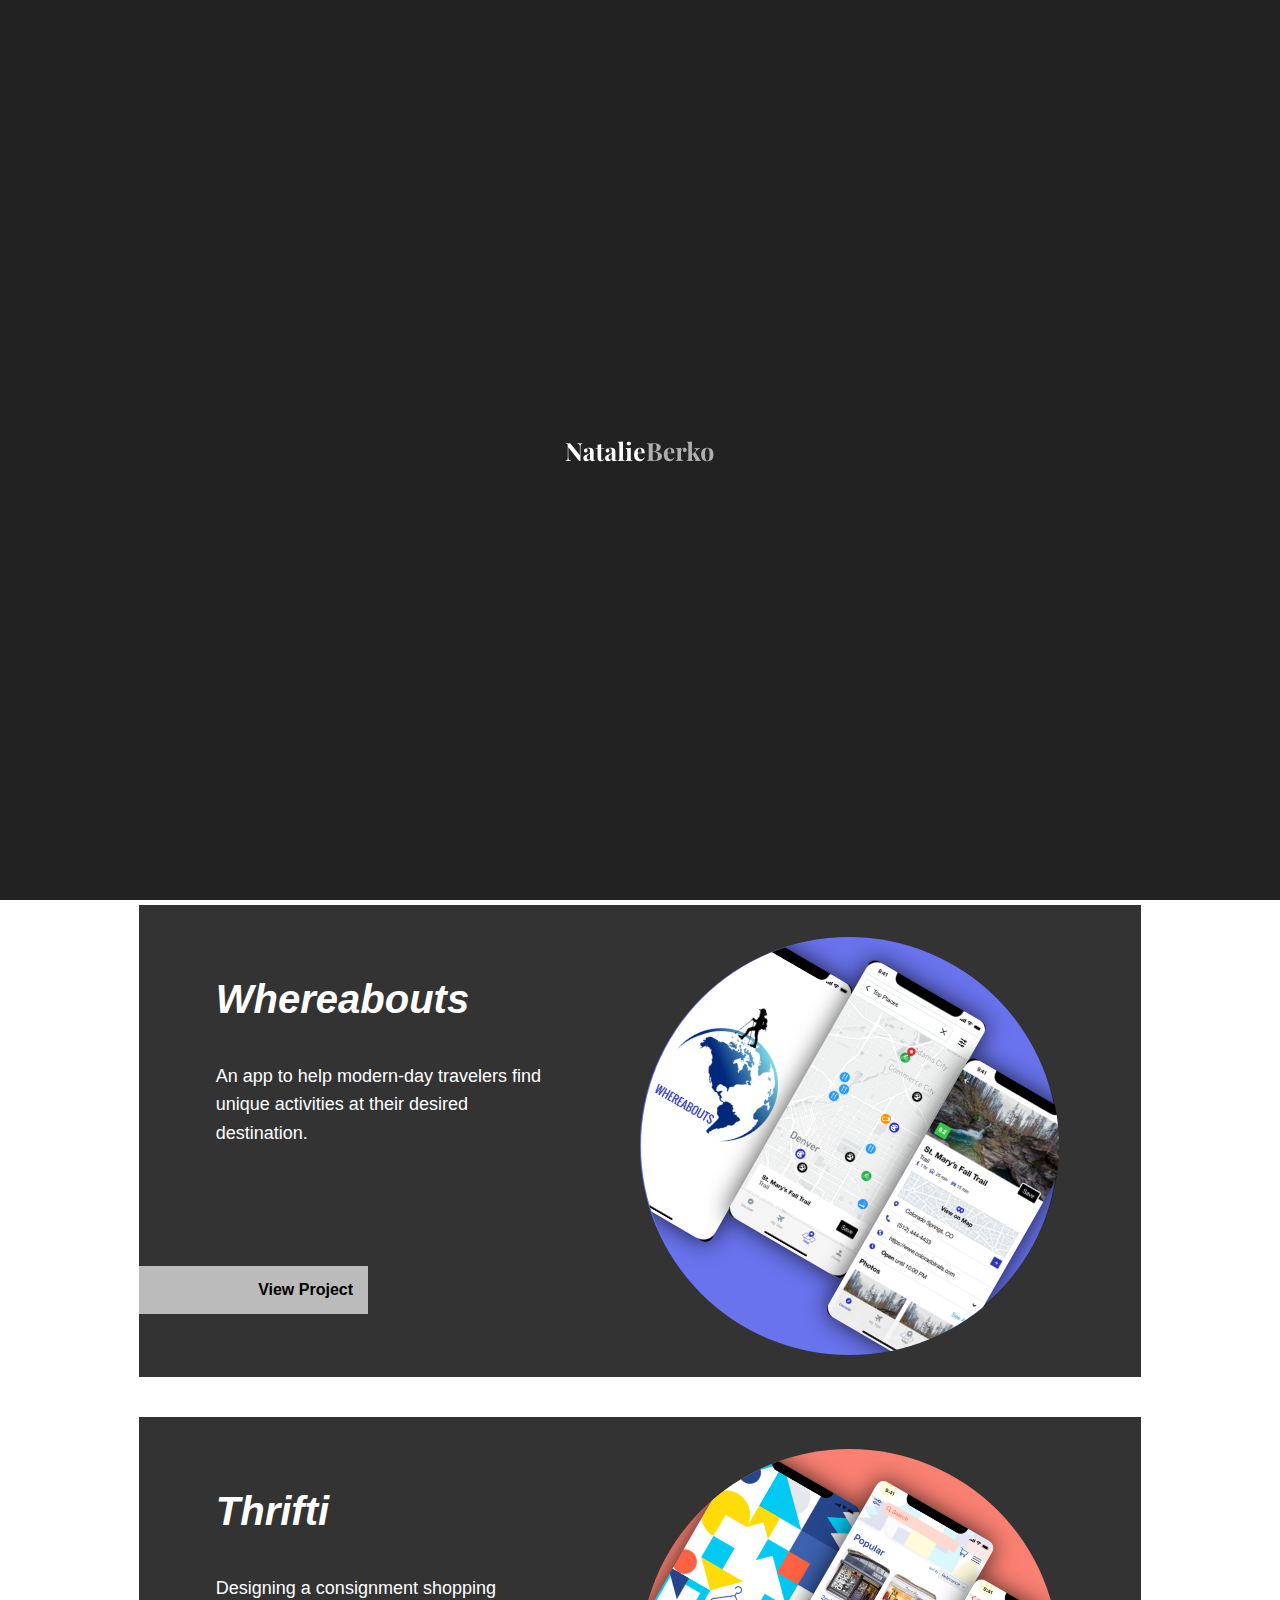
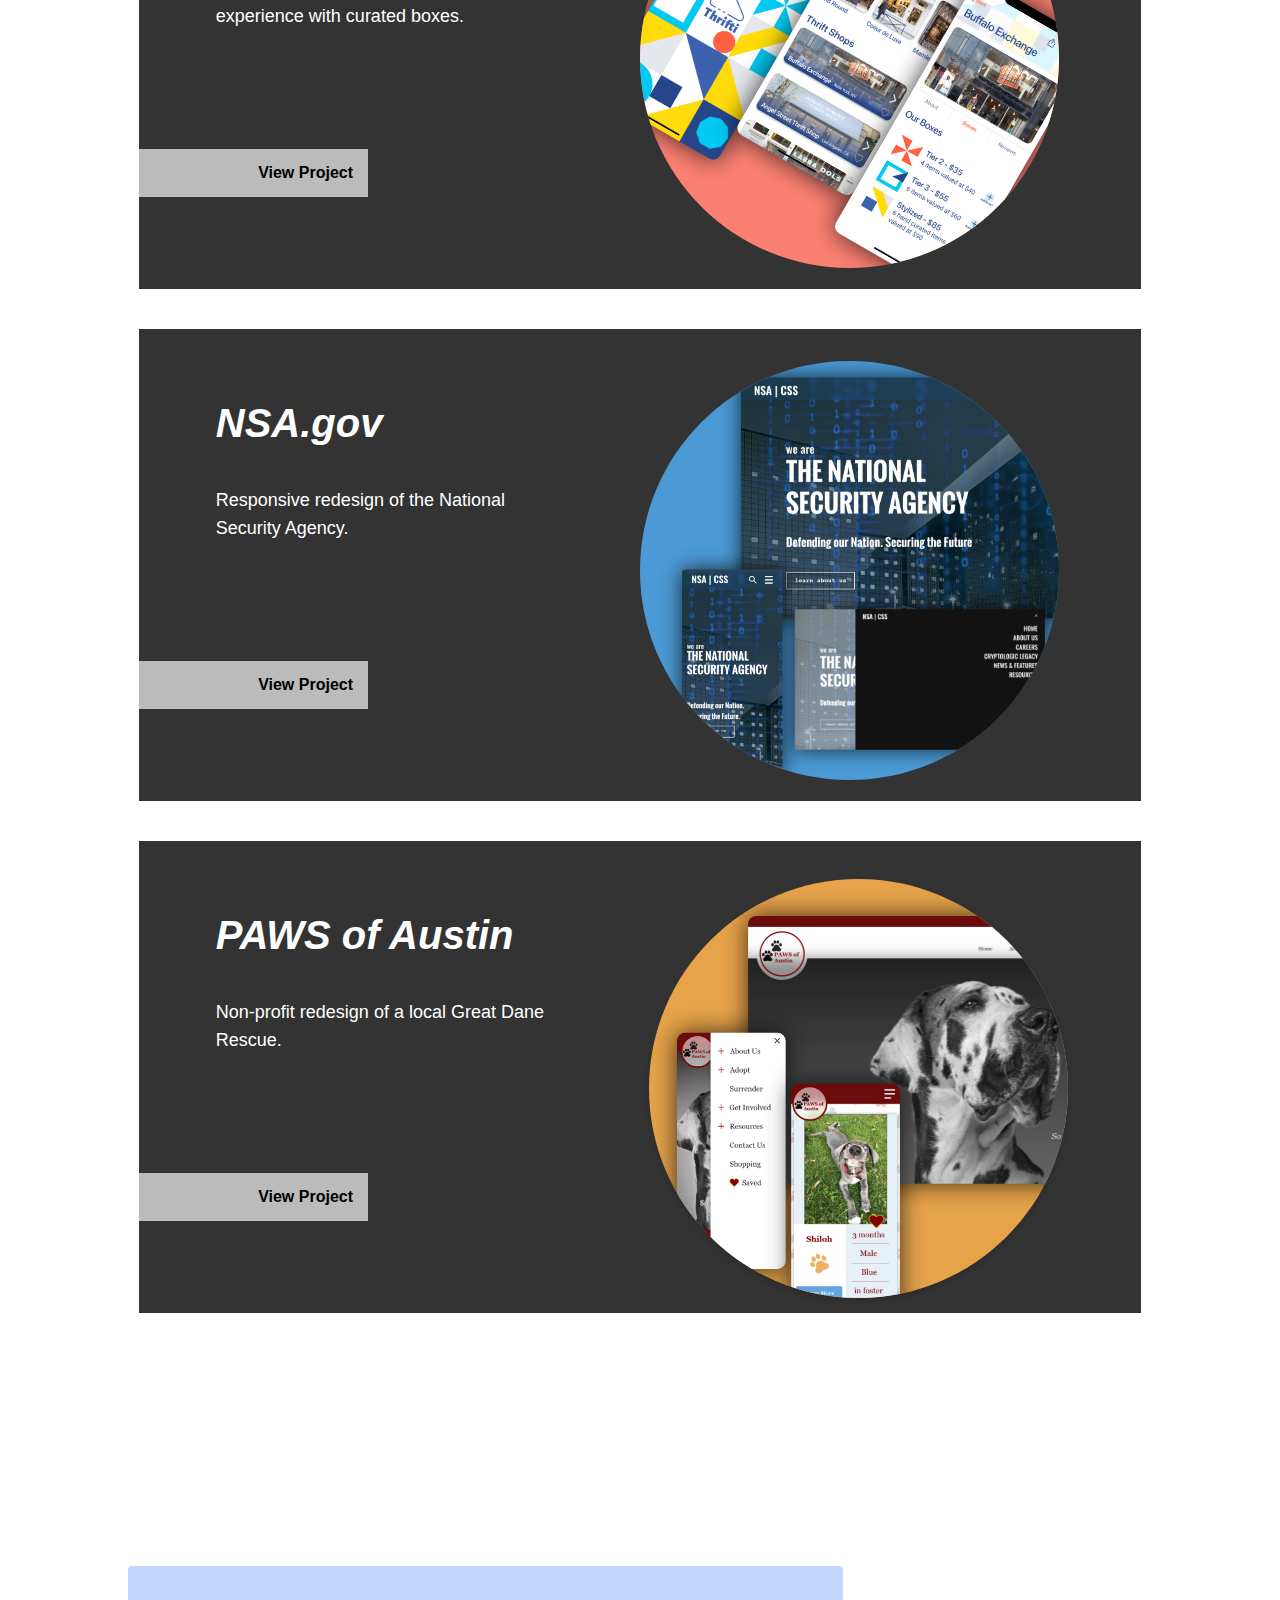
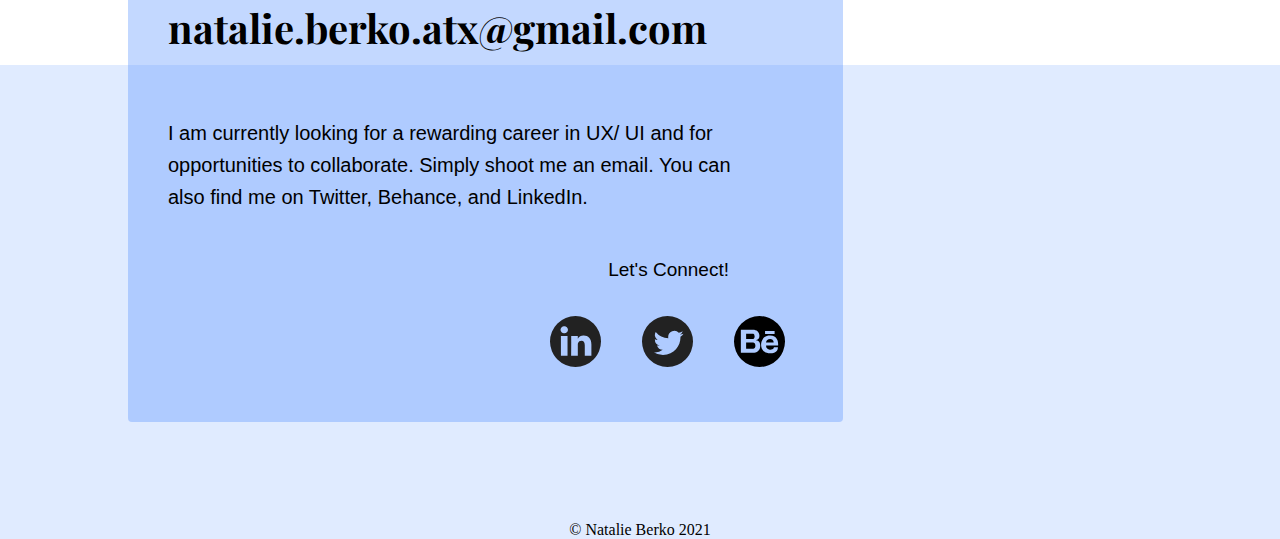
==== index.html @ cb1da724 "preloader to landing page/ about me page" ====
<!DOCTYPE html>
<html>
  <head>
    <title>Landing Page</title>
    <link href="css/style.css" type="text/css" rel="stylesheet">
    <link rel="preconnect" href="https://fonts.gstatic.com">
<link href="https://fonts.googleapis.com/css2?family=Playfair+Display&display=swap" rel="stylesheet">
  </head>
  <body>


<!--Navigation-->
    <header>
      <img class=logo src="images/logo.svg">
      <ul>
        <a href="#myWork"><li id="work">Work</li></a>
        <a href="aboutme.html" id="about"><li>About</li></a>
        <a href="#myFooter"><li>Contact</li></a>
        <li>Resume</li>
      </ul>
    </header>
<!--Hero Image-->
<section class="heroImg">
  <div class="heroContent">
      <div class="heroText">
        <h1>Shalom, I'm Natalie!</h1>
        <p>UX/ UI designer, passionate about finding creative solutions that improve digital experiences</p>
        <p id="infoBlock">Currently based in Fort Collins, CO, I recently completed the University of Texas UX/ UI Bootcamp, where I applied user-centered design to real world situations. I enjoy every part of this iterative process, from user research to front-end-development.</p>
        <button id="seeWork">See My Work</button>
      </div>
      <div id="heroPhoto"><img src="images/pop art image me@2x.png"></div>
    </div>
    </section>
<!--My Work Section-->
<section class="myWork" id="myWork">
        <h4 id="recentProjects"><span>RECENT PROJECTS</h4></span>
        <div class="workGrid">
              <div id="project1" class="workGridArea">
                <h3>Whereabouts</h3>
                <p>An app to help modern-day travelers find unique activities at their desired destination.</p>
                <button class="viewProject">View Project</button>
            </div>
            <div id="screens1" class="workGridArea"><img src="images/whereabouts image@2x.png"></div>
            <div id="project2" class="workGridArea">
                  <h3>Thrifti</h3>
                  <p>Designing a consignment shopping experience with curated boxes. </p>
                  <button class="viewProject">View Project</button>
              </div>
              <div id="screens2" class="workGridArea"><img src="images/thrifti image@2x.png"></div>
            
              <div id="project3" class="workGridArea">
                <h3>NSA.gov</h3>
                <p>Responsive redesign of the National Security Agency.</p>
                <button class="viewProject">View Project</button>
          </div>
                <div id="screens3" class="workGridArea"><img src="images/NSA image@2x.png"></div>
          <div id="project4" class="workGridArea">
            <h3>PAWS of Austin</h3>
            <p>Non-profit redesign of a local Great Dane Rescue.</p>
            <button class="viewProject">View Project</button>
        </div>
        <div id="screens4" class="workGridArea"><img src="images/PAWS image@2x.png"></div>
      </div>
    </section>
    <footer class="footer" id="myFooter"> 
      <div class="contactContainer">
        <div class="contactItems">
          <h2 id="email"><a href="mailto:natalie.berko.atx@gmail.com"> natalie.berko.atx@gmail.com</a></h2>
          <p id="footerText">I am currently looking for a rewarding career in UX/ UI and for opportunities to collaborate. Simply shoot me an email. You can also find me on Twitter, Behance, and LinkedIn.</p>
            <div class="letsConnect">
              <p id="connectText">Let's Connect!</p></div>
              <div class="socialMedia">
            <a href="https://www.linkedin.com/in/natalie-berko-475393181/" target="_blank" rel="noreferrer noopener"><img src="images/linkedin logo.svg"></a>
            <a href="https://twitter.com/berko_natalie" target="_blanke" rel="noreferrer noopener"><img src="images/twitter logo.svg"></a>
            <a href="https://www.behance.net/natalieberko" target="_blanke" rel="noreferrer noopener"><img src="images/behance-logo.svg"></a>
          </div>
          
          </div>
          </div>
        </div>
        <p id="copyright">© Natalie Berko 2021</p>
    </footer>
    <!--Preloader-->
<div class="preloader">
  <img src="images/Natalie.png" class="natalie">
  <img src="images/Berko.png" class="berko">
</div>
    
<script src="js/index.js"></script>
<script src="https://ajax.googleapis.com/ajax/libs/jquery/3.5.1/jquery.min.js"></script>
</body>
</html>
---- css/style.css ----
body {
  margin: 0;
}
.logo {
  height: 40px;
  width: 40px;
  padding-left: 124px;
}
header {
  background-color:white;
  padding: 15px;
}
header ul {
  float: right;
  color: #222222;
  font-family: 'Raleway' sans-serif;
  font-size: 19px;
  padding-right: 124px;
}
header li {
  display: inline-block;
  padding: 0px 25px;
}
header p {
  display: inline-block;
}
.heroImg {
  background-color: #e0ebff;
  height: 633px;
  width:100%;
}
.heroContent {
  display: flex;
}
.heroContent h1 {
  font-family: 'Playfair Display', serif;
  font-size: 45px;
  font-weight: bold;
  margin-left: 139px;
  width: 100%;
  margin-top: 10vh;
}
#infoBlock {
  margin-top: 5vh;
}
.heroContent p {
  font-family: 'Raleway', sans-serif;
  font-size: 16px;
  margin-left: 139px;
  line-height: 1.6;
}
.heroText {
  width: 75%;
  display: flex;
  flex-direction: column;
}
#heroPhoto{
  width: 25%;
}
#seeWork {
  margin-top: 15vh;
  color:black;
  font-size: 16px;
  border: none;
  font-weight: bold;
  background-color: white;
  padding: 15px;
  width: 229px;
  text-align: end;
}

.viewProject {
  padding: 15px;
  color: black;
  font-size: 16px;
  border: none;
  background-color: white;
}
 h4 {
  overflow: hidden;
  text-align: center;
  margin-top: 60px;
}

h4:before {
  background-color: #000;
  content: "";
  display: inline-block;
  height: 1px;
  position: relative;
  vertical-align: middle;
  width: 5%;
}

 h4:before {
  right: 0.5em;
  margin-left: -61%;
}

.workGrid {
    display: grid;
    margin-top: 80px;
    margin-right: 139px;
    margin-left: 139px;
    min-height: 2400px;
    grid-template-rows: 512px 512px 512px 512px;
    grid-template-columns: 1fr 1fr;
    grid-template-areas: 
    "project1 screens1"
    "project2 screens2"
    "project3 screens3"
    "project4 screens4"
    ;
}
#project1 {
    grid-area: project1;
}
#project2 {
    grid-area: project2;

}
#project3 {
    grid-area: project3;

}
#project4 {
    grid-area: project4;
}
#screens1 {
  grid-area: screens1;
}
#screens2 {
  grid-area: screens2;

}
#screens3 {
  grid-area: screens3;

}
#screens4 {
  grid-area: screens4;
}
.workGridArea {
  margin-top: 40px;
  padding-top: 3.5vh;
  background-color: #333333;
}
.workGridArea p {
  padding-left: 6vw;
  padding-right: 6vw;
}
.workGridArea h3 {
  padding-left: 6vw;
}

.viewProject {
font-weight: bold;
width: 229px;
background-color: rgba(255,255,255,.67);
text-align: end;
}

.workGrid h3 {
font-family: 'Raleway', sans-serif;
font-size: 40px;
color: white;
font-style: italic;
font-weight: bold;
}
.workGrid p {
font-family: 'Raleway', sans-serif;
font-size: 18px;
padding-bottom: 100px;
color: white;
line-height: 1.6;
}

footer {
background-color: #e0ebff;
}
#email a {
font-family: 'Playfair Display', serif;
font-weight: bold;
font-size: 40px;
color: black;
text-decoration: none;
padding-top: 10vh;
}
.contactItems {
width: 585px;
height: 426px;
background-color: rgba(90,148,255,0.36);
padding: 15px;
padding-left: 40px;
padding-right: 90px;
position: relative;
left: 10%;
top: -11vh;
border: 0px;
border-radius: 4px;
}
#footerText {
font-family: 'Raleway', sans-serif;
font-size: 20px;
padding-top: 43px;
line-height: 1.6;
}
#copyright {
text-align: center;
margin: 0 auto;
}
.socialMedia {
display: flex;
width: 235px;
position: absolute;
top: 350px;
right: 58px;
align-items: center;
justify-content: space-between;
}
#connectText {
font-family: 'Raleway', sans-serif;
font-size: 19px;
display: flex;
position: absolute;
top: 274px;
right:114px;
}

/*preloader styling*/
.preloader {
  position: fixed;
  top: 0;
  width: 100%;
  height: 100vh;
  background-color: #222222;
  z-index: 100000;
  display: flex;
  align-items: center;
  justify-content: center;
}
.natalie {
  animation: natalie 1s ease;
  animation-fill-mode:forwards;
}
.berko {
  animation: berko 1s ease;
  animation-fill-mode:forwards;
}
@keyframes natalie {
  from{
    transform: translateY(0px);
  }
  to{
    transform: translateY(10px);
  }
}
@keyframes berko {
  from {
    transform:translateY(0px);
  }
  to{
    transform: translateY(-10px);
  }
}

/*media query*/
@media only screen and (max-width: 600px) {
  .workGrid {
    margin-right: 18px;
    margin-left: 18px;
    grid-template-rows: 412px 412px 412px 412px;
    grid-template-columns: 1fr;
    grid-template-areas: 
    "screens1"
    "project1"
    "screens2"
    "project2"
    "screens3"
    "project3"
    "screens4"
    "project4"
    ;
}
.workGridArea {
  margin-top: 0;
}
#project1, #project2, #project3, #project4 {
  margin-bottom: 40px;
}
#project4 {
  margin-bottom: 200px;
}
#heroPhoto {
  display: none;
}
.workGridArea img {
  height: 312px;
  width: 312px;
}
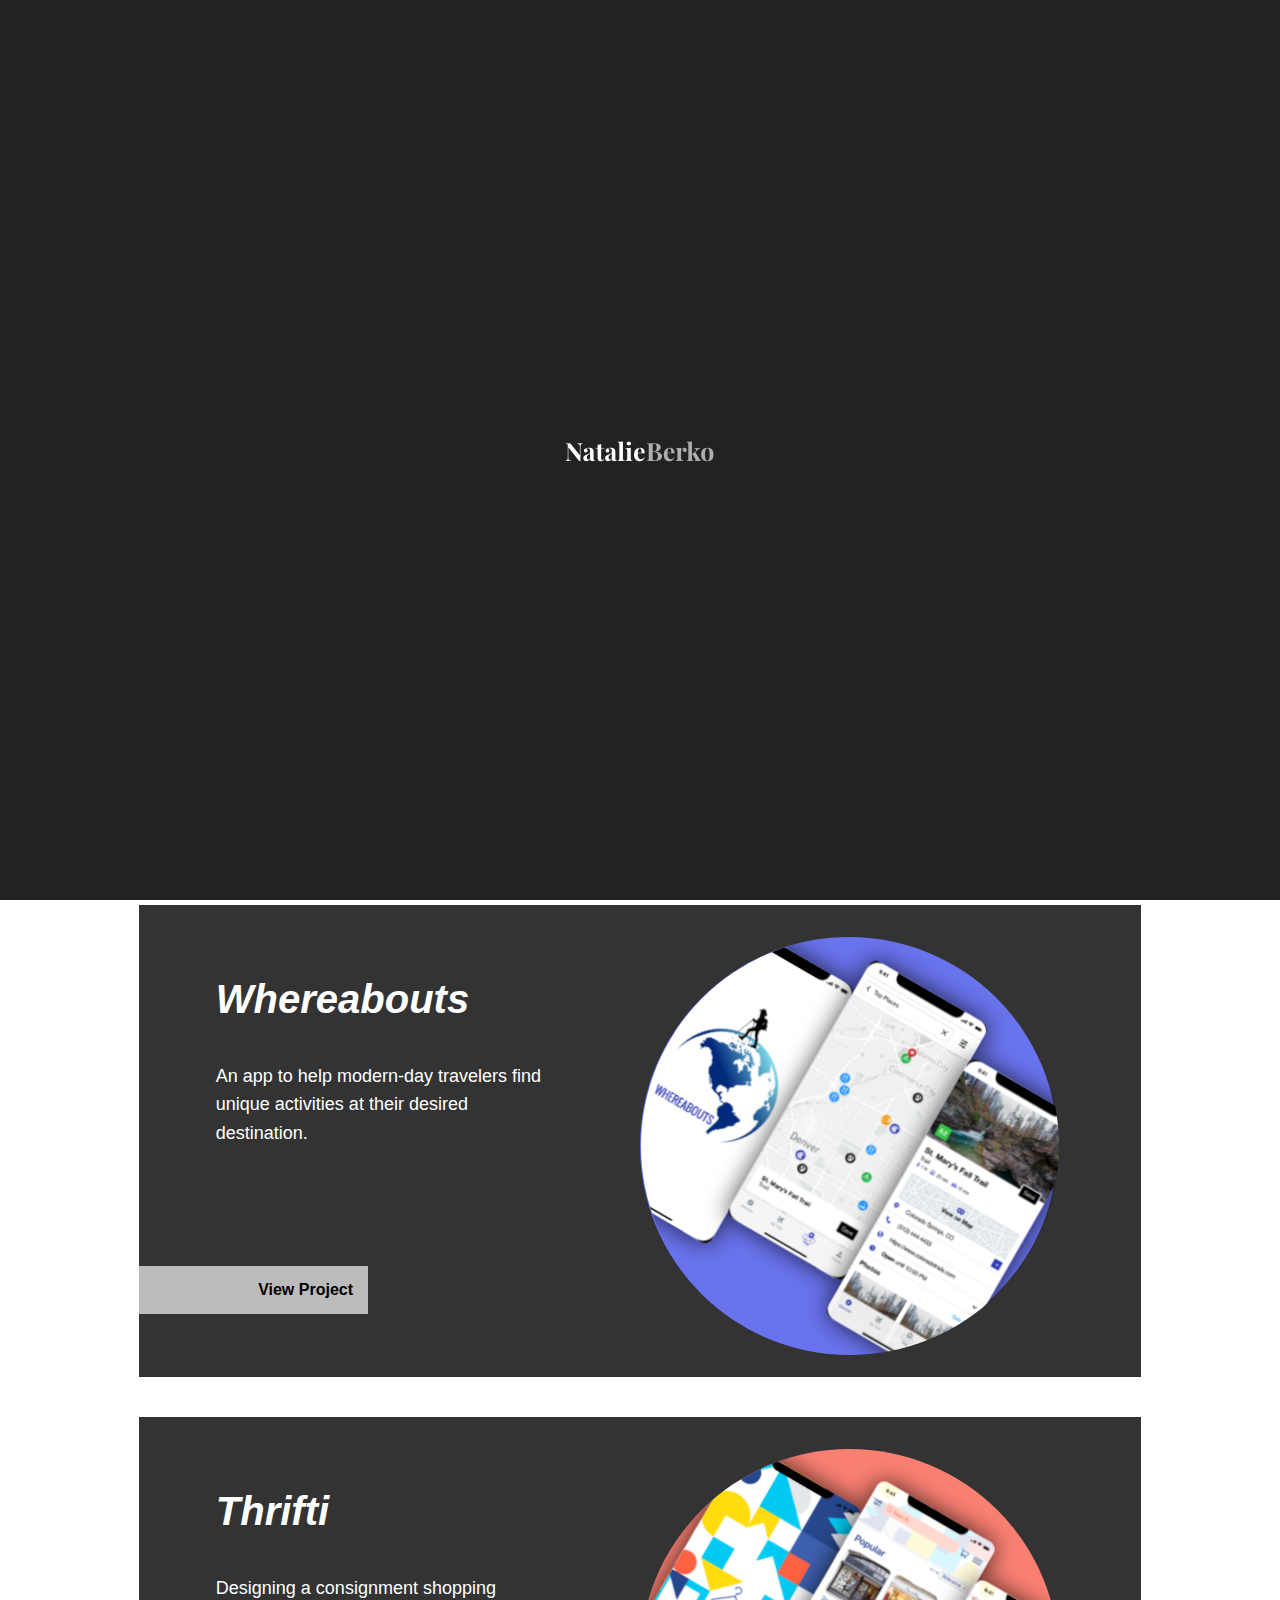
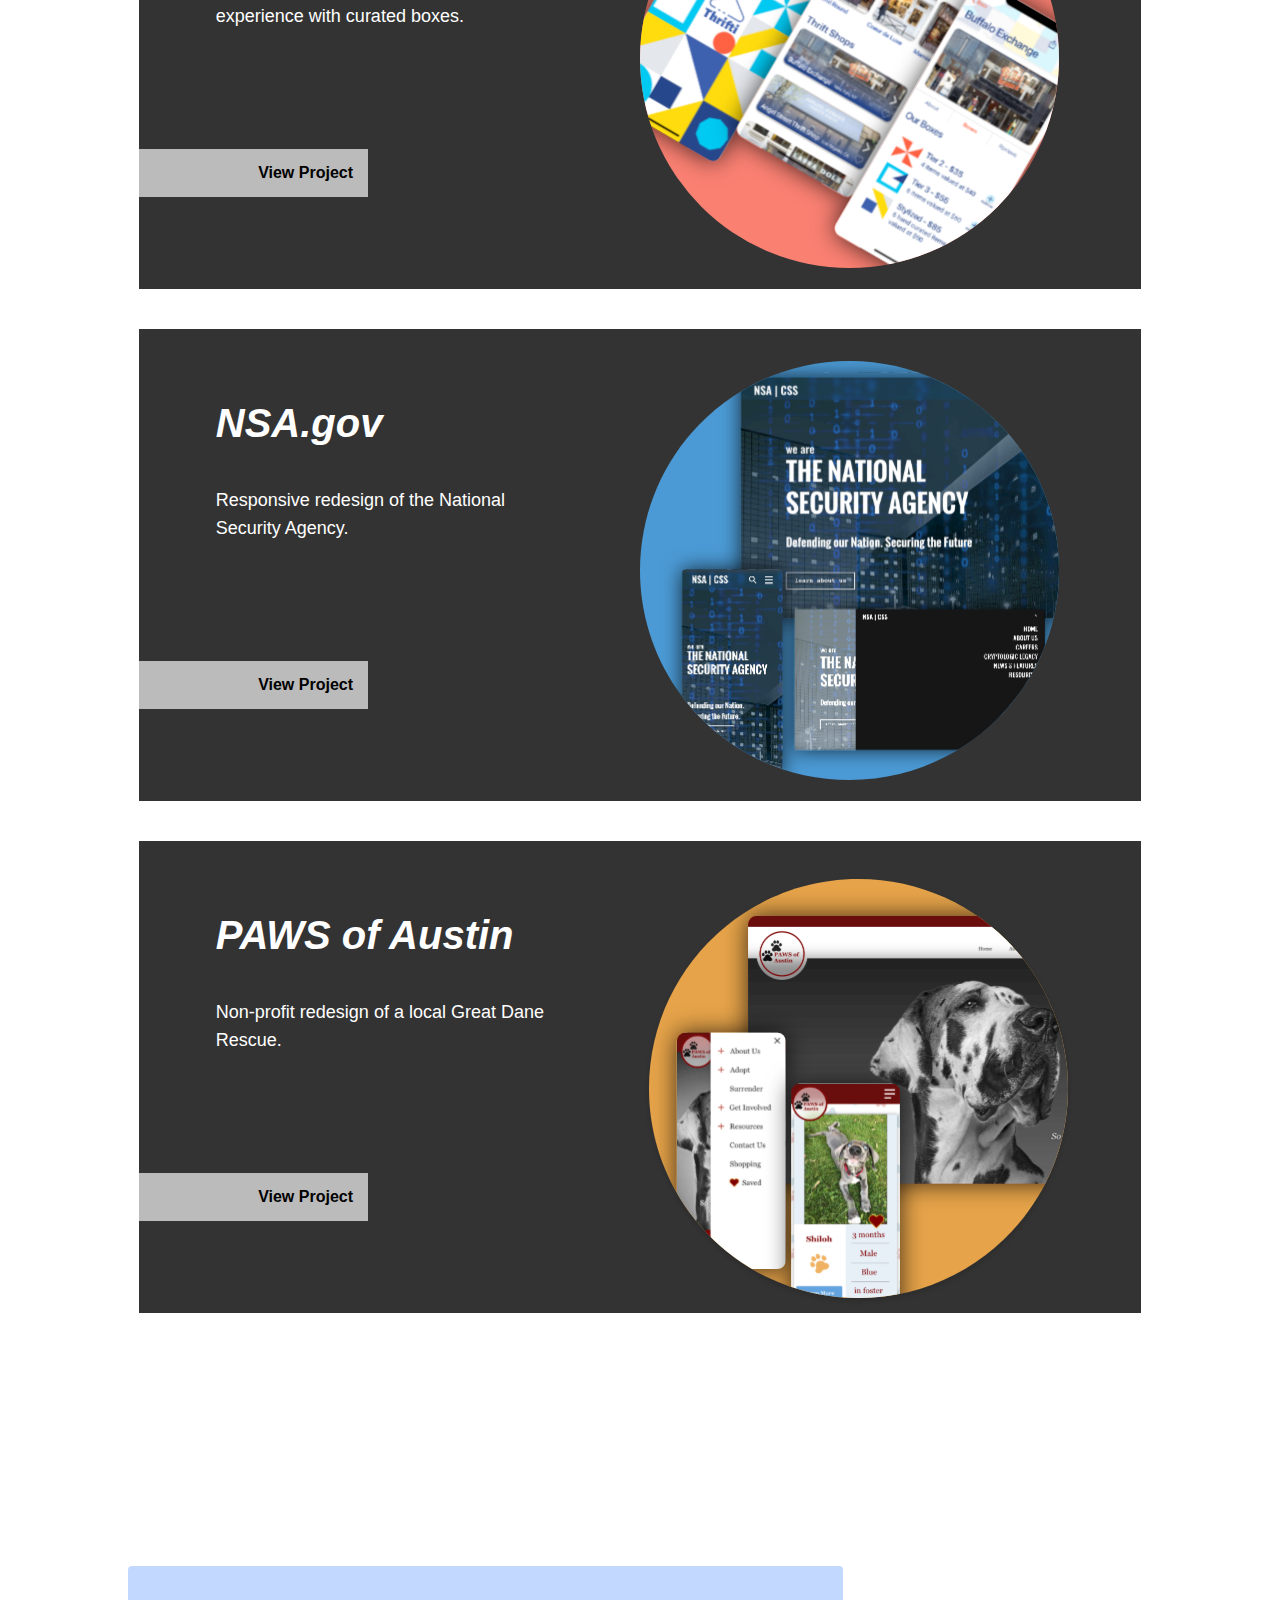
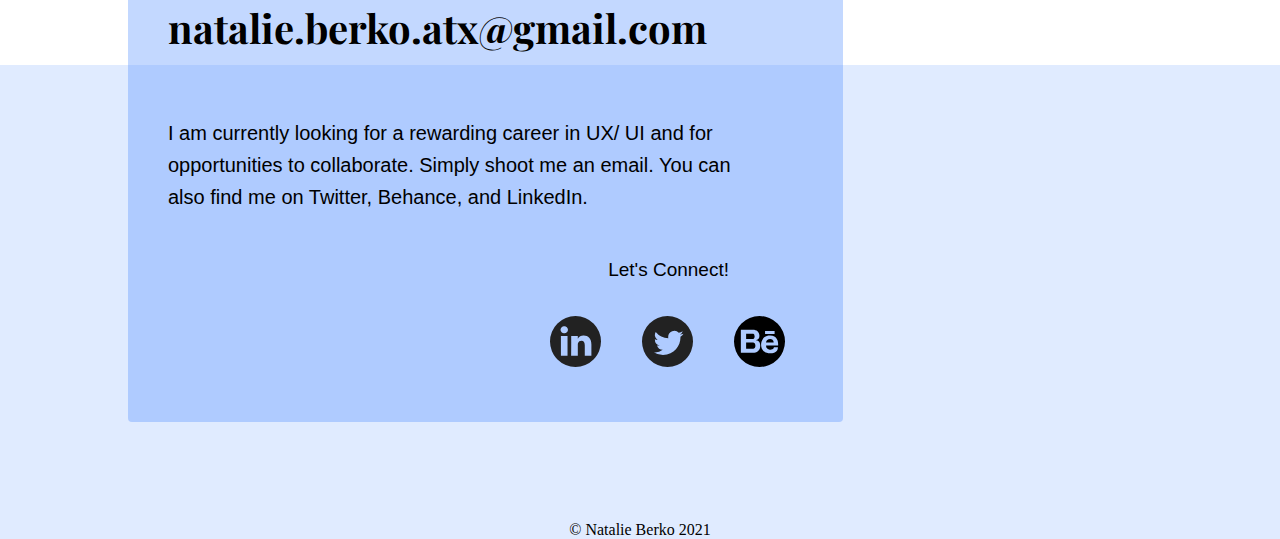
==== commit 32fe2322: "adding animations/ svg images" ====
--- a/index.html
+++ b/index.html
@@ -40,26 +40,26 @@
                 <p>An app to help modern-day travelers find unique activities at their desired destination.</p>
                 <button class="viewProject">View Project</button>
             </div>
-            <div id="screens1" class="workGridArea"><img src="images/whereabouts image@2x.png"></div>
+            <div id="screens1" class="workGridArea"><img src="images/whereabouts image.svg"></div>
             <div id="project2" class="workGridArea">
                   <h3>Thrifti</h3>
                   <p>Designing a consignment shopping experience with curated boxes. </p>
                   <button class="viewProject">View Project</button>
               </div>
-              <div id="screens2" class="workGridArea"><img src="images/thrifti image@2x.png"></div>
+              <div id="screens2" class="workGridArea"><img src="images/thrifti image.svg"></div>
             
               <div id="project3" class="workGridArea">
                 <h3>NSA.gov</h3>
                 <p>Responsive redesign of the National Security Agency.</p>
                 <button class="viewProject">View Project</button>
           </div>
-                <div id="screens3" class="workGridArea"><img src="images/NSA image@2x.png"></div>
+                <div id="screens3" class="workGridArea"><img src="images/NSA image.svg"></div>
           <div id="project4" class="workGridArea">
             <h3>PAWS of Austin</h3>
             <p>Non-profit redesign of a local Great Dane Rescue.</p>
             <button class="viewProject">View Project</button>
         </div>
-        <div id="screens4" class="workGridArea"><img src="images/PAWS image@2x.png"></div>
+        <div id="screens4" class="workGridArea"><img src="images/PAWS image.svg"></div>
       </div>
     </section>
     <footer class="footer" id="myFooter"> 
--- a/css/style.css
+++ b/css/style.css
@@ -7,7 +7,7 @@
   padding-left: 124px;
 }
 header {
-  background-color:white;
+  background-color: white;
   padding: 15px;
 }
 header ul {
@@ -25,6 +25,7 @@
   display: inline-block;
 }
 .heroImg {
+  margin-top: auto;
   background-color: #e0ebff;
   height: 633px;
   width:100%;
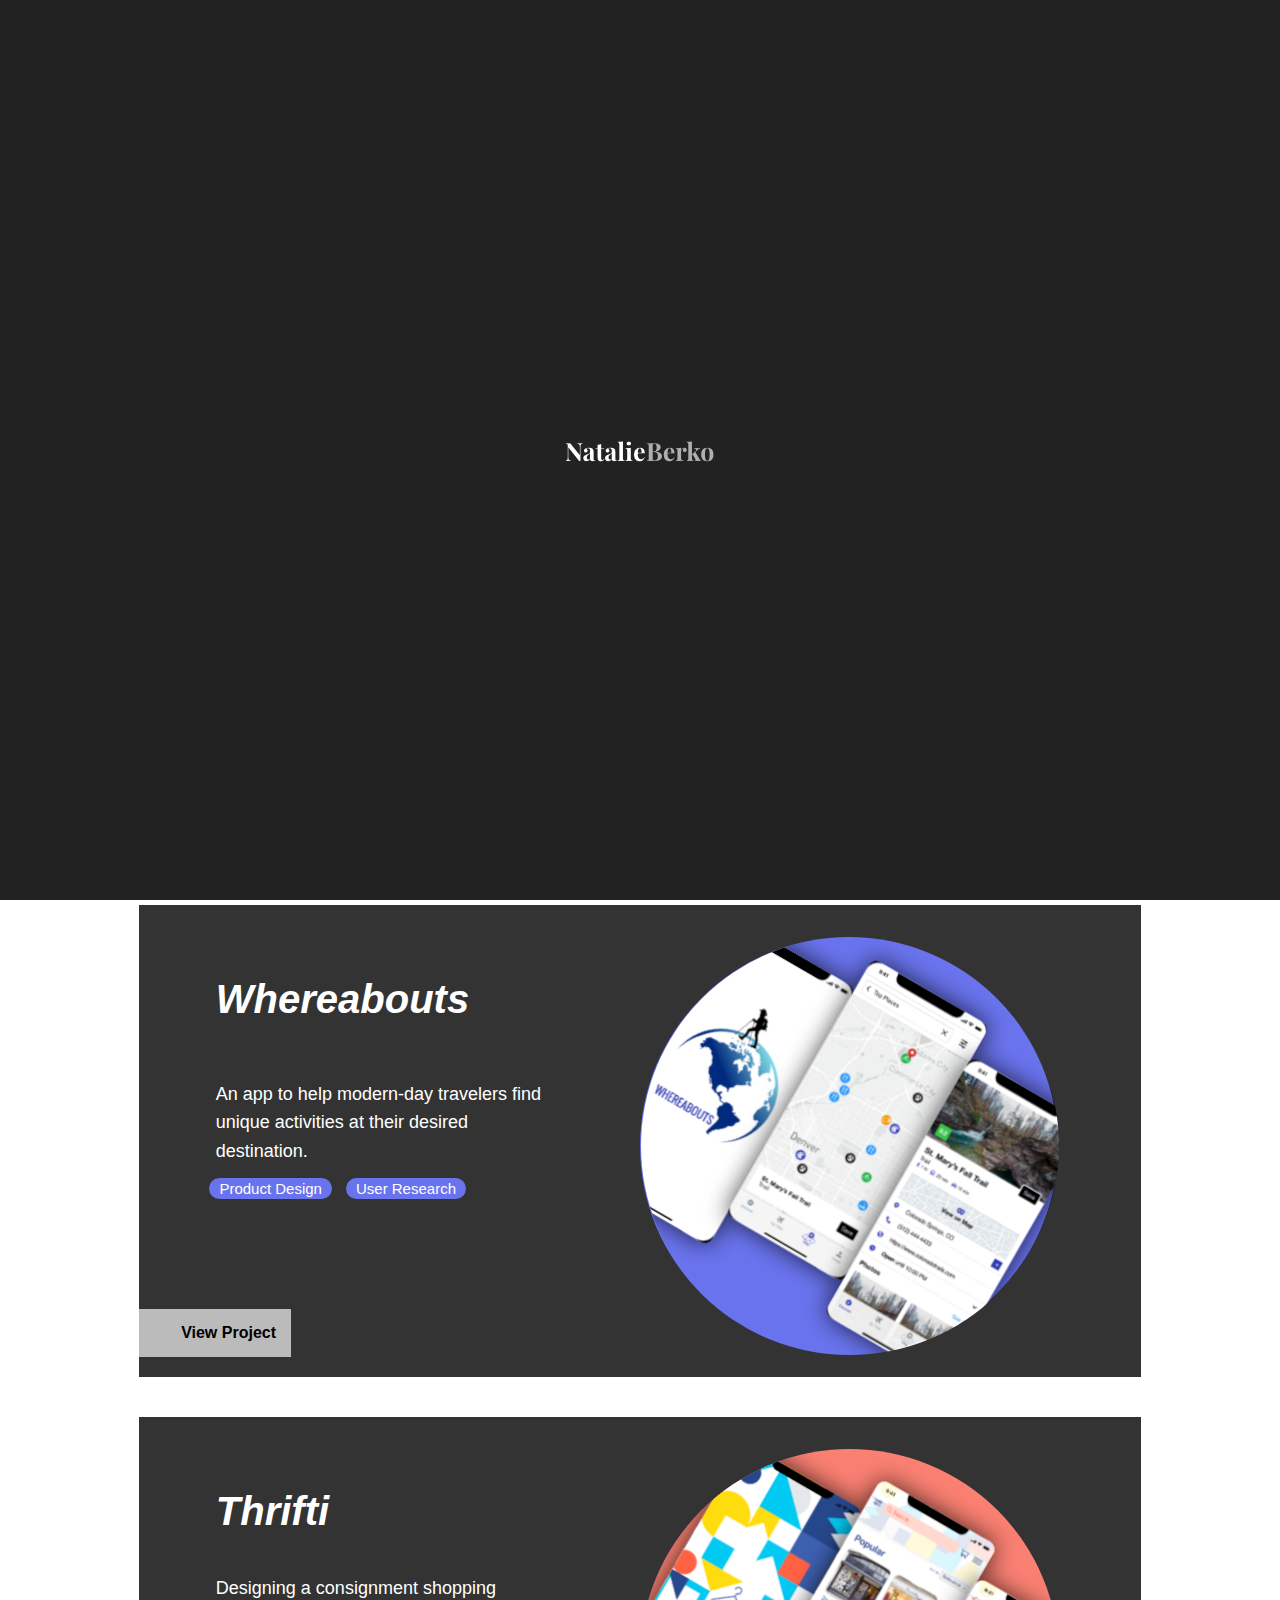
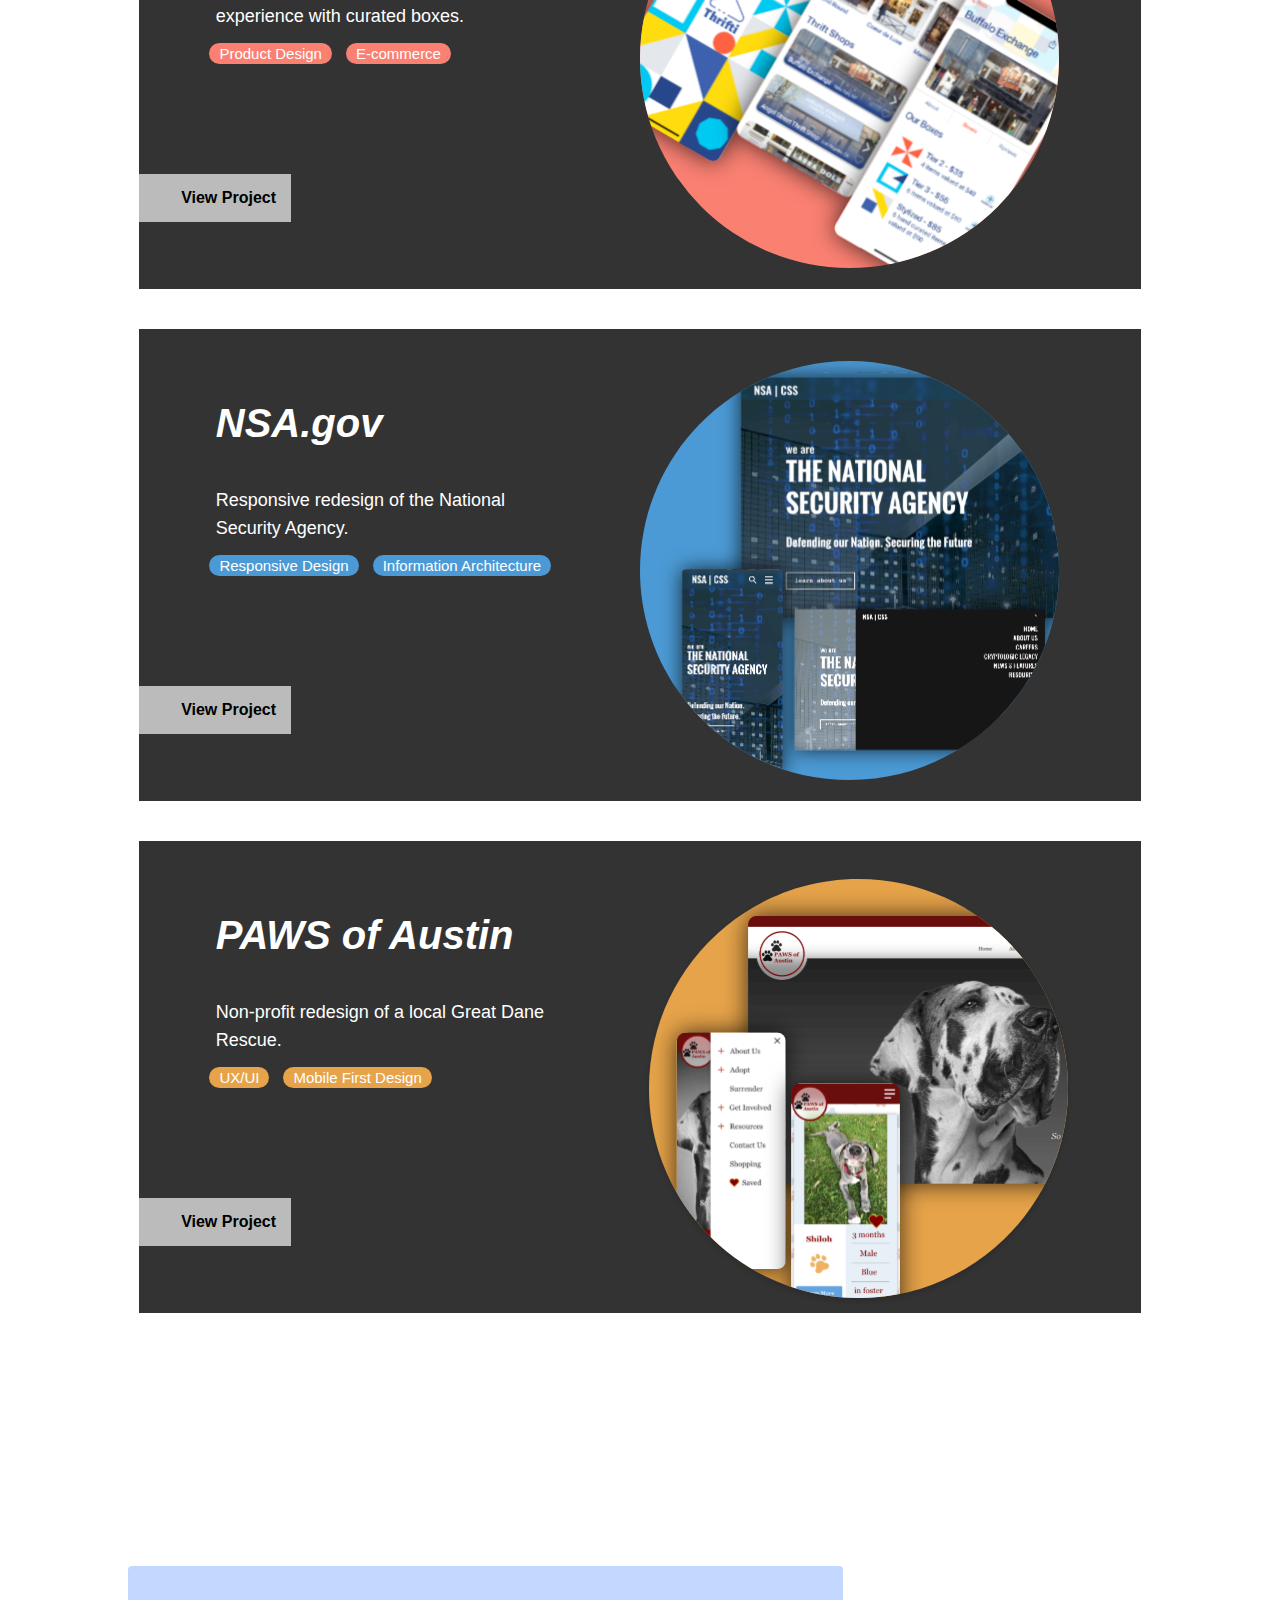
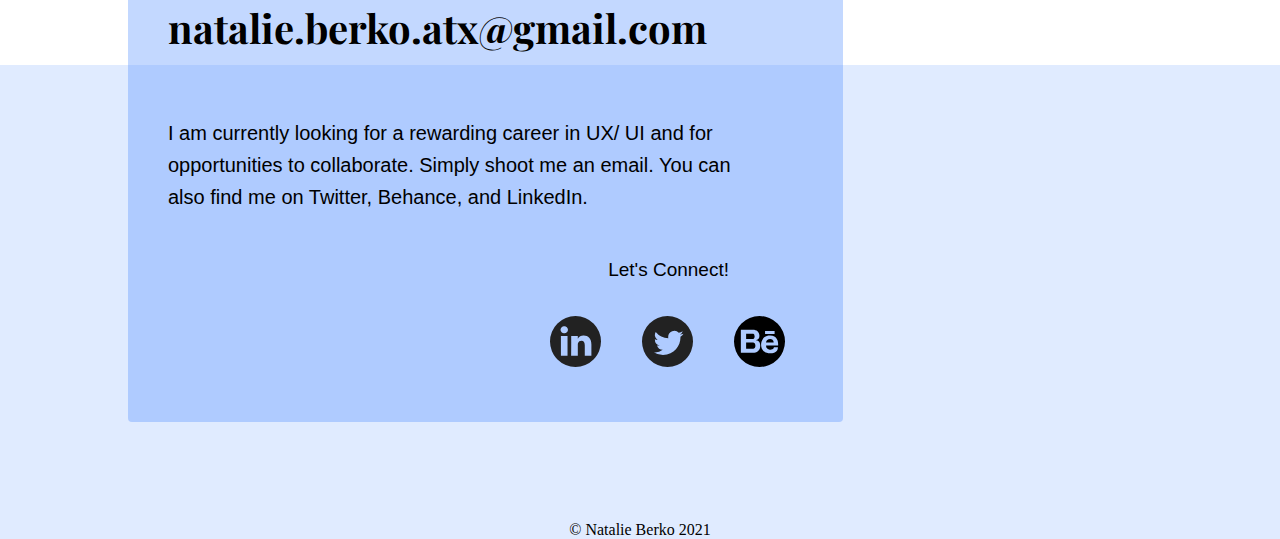
==== commit 8000d2b3: "css styling for pillboxes/ sticky header" ====
--- a/index.html
+++ b/index.html
@@ -5,12 +5,13 @@
     <link href="css/style.css" type="text/css" rel="stylesheet">
     <link rel="preconnect" href="https://fonts.gstatic.com">
 <link href="https://fonts.googleapis.com/css2?family=Playfair+Display&display=swap" rel="stylesheet">
+<script src="https://code.jquery.com/jquery-3.1.0.min.js"></script>
   </head>
   <body>
 
 
 <!--Navigation-->
-    <header>
+  <header>
       <img class=logo src="images/logo.svg">
       <ul>
         <a href="#myWork"><li id="work">Work</li></a>
@@ -18,7 +19,7 @@
         <a href="#myFooter"><li>Contact</li></a>
         <li>Resume</li>
       </ul>
-    </header>
+  </header>
 <!--Hero Image-->
 <section class="heroImg">
   <div class="heroContent">
@@ -38,12 +39,18 @@
               <div id="project1" class="workGridArea">
                 <h3>Whereabouts</h3>
                 <p>An app to help modern-day travelers find unique activities at their desired destination.</p>
+                <div><span class="pillBox" id="productDesign">Product Design</span>
+                <span class="pillBox" id="userResearch">User Research</span>
+              </div>
                 <button class="viewProject">View Project</button>
             </div>
             <div id="screens1" class="workGridArea"><img src="images/whereabouts image.svg"></div>
             <div id="project2" class="workGridArea">
                   <h3>Thrifti</h3>
                   <p>Designing a consignment shopping experience with curated boxes. </p>
+                  <div><span class="pillBox" id="productDesign2">Product Design</span>
+                    <span class="pillBox" id="Ecommerce">E-commerce</span>
+                  </div>
                   <button class="viewProject">View Project</button>
               </div>
               <div id="screens2" class="workGridArea"><img src="images/thrifti image.svg"></div>
@@ -51,12 +58,18 @@
               <div id="project3" class="workGridArea">
                 <h3>NSA.gov</h3>
                 <p>Responsive redesign of the National Security Agency.</p>
+                <div><span class="pillBox" id="responsiveDesign">Responsive Design</span>
+                  <span class="pillBox" id="infoArc">Information Architecture</span>
+                </div>
                 <button class="viewProject">View Project</button>
           </div>
                 <div id="screens3" class="workGridArea"><img src="images/NSA image.svg"></div>
           <div id="project4" class="workGridArea">
             <h3>PAWS of Austin</h3>
             <p>Non-profit redesign of a local Great Dane Rescue.</p>
+            <div><span class="pillBox" id="uxui">UX/UI</span>
+              <span class="pillBox" id="mobileFirst">Mobile First Design</span>
+            </div>
             <button class="viewProject">View Project</button>
         </div>
         <div id="screens4" class="workGridArea"><img src="images/PAWS image.svg"></div>
@@ -70,7 +83,7 @@
             <div class="letsConnect">
               <p id="connectText">Let's Connect!</p></div>
               <div class="socialMedia">
-            <a href="https://www.linkedin.com/in/natalie-berko-475393181/" target="_blank" rel="noreferrer noopener"><img src="images/linkedin logo.svg"></a>
+            <a href="https://www.linkedin.com/in/natalie-berko-475393181/" target="_blank" rel="noreferrer noopener"><img src="images/linkedin logo.svg" id="linkedIn"></a>
             <a href="https://twitter.com/berko_natalie" target="_blanke" rel="noreferrer noopener"><img src="images/twitter logo.svg"></a>
             <a href="https://www.behance.net/natalieberko" target="_blanke" rel="noreferrer noopener"><img src="images/behance-logo.svg"></a>
           </div>
--- a/css/style.css
+++ b/css/style.css
@@ -6,8 +6,11 @@
   width: 40px;
   padding-left: 124px;
 }
+a:visited {
+  color:#222222;
+}
 header {
-  background-color: white;
+  background-color:rgba(255,255,255,.67);
   padding: 15px;
 }
 header ul {
@@ -24,6 +27,18 @@
 header p {
   display: inline-block;
 }
+.sticky {
+  position: fixed;
+  top: 0;
+  width: 100vw;
+  overflow: none;
+}
+/*.sticky is a dynamic class I added and used it in the
+js file in order to create a fixed nav menu*/
+/*it works, but having some alignment issues with the 
+nav bar itself and hero image (see js notes)*/
+
+/* hero styling*/
 .heroImg {
   margin-top: auto;
   background-color: #e0ebff;
@@ -54,6 +69,7 @@
   width: 75%;
   display: flex;
   flex-direction: column;
+  overflow: hidden;
 }
 #heroPhoto{
   width: 25%;
@@ -61,6 +77,7 @@
 #seeWork {
   margin-top: 15vh;
   color:black;
+  font-family: 'Raleway', sans-serif;
   font-size: 16px;
   border: none;
   font-weight: bold;
@@ -73,10 +90,13 @@
 .viewProject {
   padding: 15px;
   color: black;
+  font-family: 'Raleway', sans-serif;
   font-size: 16px;
   border: none;
   background-color: white;
 }
+
+/*My Work section*/
  h4 {
   overflow: hidden;
   text-align: center;
@@ -97,6 +117,49 @@
   right: 0.5em;
   margin-left: -61%;
 }
+.pillBox {
+  border-radius: 20px; 
+  line-height: 25px;
+  padding: 2px;
+  padding-left: 10px;
+  padding-right: 10px;
+  color: white;
+  position: relative;
+  bottom: 12vh;
+  left: 5.5vw;
+  font-family: 'Raleway', sans-serif;
+  font-size: 15px;
+}
+#productDesign, #userResearch {
+  display: inline;
+  background-color:#6973ED;
+}
+#userResearch {
+  margin-left: 10px;
+}
+#productDesign2, #Ecommerce {
+  display: inline;
+  background-color:#FA8072;
+}
+#Ecommerce {
+  margin-left: 10px;
+}
+#responsiveDesign, #infoArc {
+  display: inline;
+  background-color:#4B9AD5;
+}
+#infoArc {
+  margin-left: 10px;
+}
+#uxui, #mobileFirst {
+  display: inline;
+  background-color:#E6A34A;
+}
+#mobileFirst {
+  margin-left: 10px;
+}
+
+
 
 .workGrid {
     display: grid;
@@ -115,6 +178,8 @@
 }
 #project1 {
     grid-area: project1;
+    display: flex;
+    flex-direction: column;
 }
 #project2 {
     grid-area: project2;
@@ -132,11 +197,9 @@
 }
 #screens2 {
   grid-area: screens2;
-
 }
 #screens3 {
   grid-area: screens3;
-
 }
 #screens4 {
   grid-area: screens4;
@@ -156,7 +219,7 @@
 
 .viewProject {
 font-weight: bold;
-width: 229px;
+width: 152px;
 background-color: rgba(255,255,255,.67);
 text-align: end;
 }
@@ -176,6 +239,7 @@
 line-height: 1.6;
 }
 
+/*footer styling*/
 footer {
 background-color: #e0ebff;
 }
@@ -219,6 +283,7 @@
 align-items: center;
 justify-content: space-between;
 }
+
 #connectText {
 font-family: 'Raleway', sans-serif;
 font-size: 19px;
@@ -299,7 +364,4 @@
   height: 312px;
   width: 312px;
 }
-
-
-
-  +}
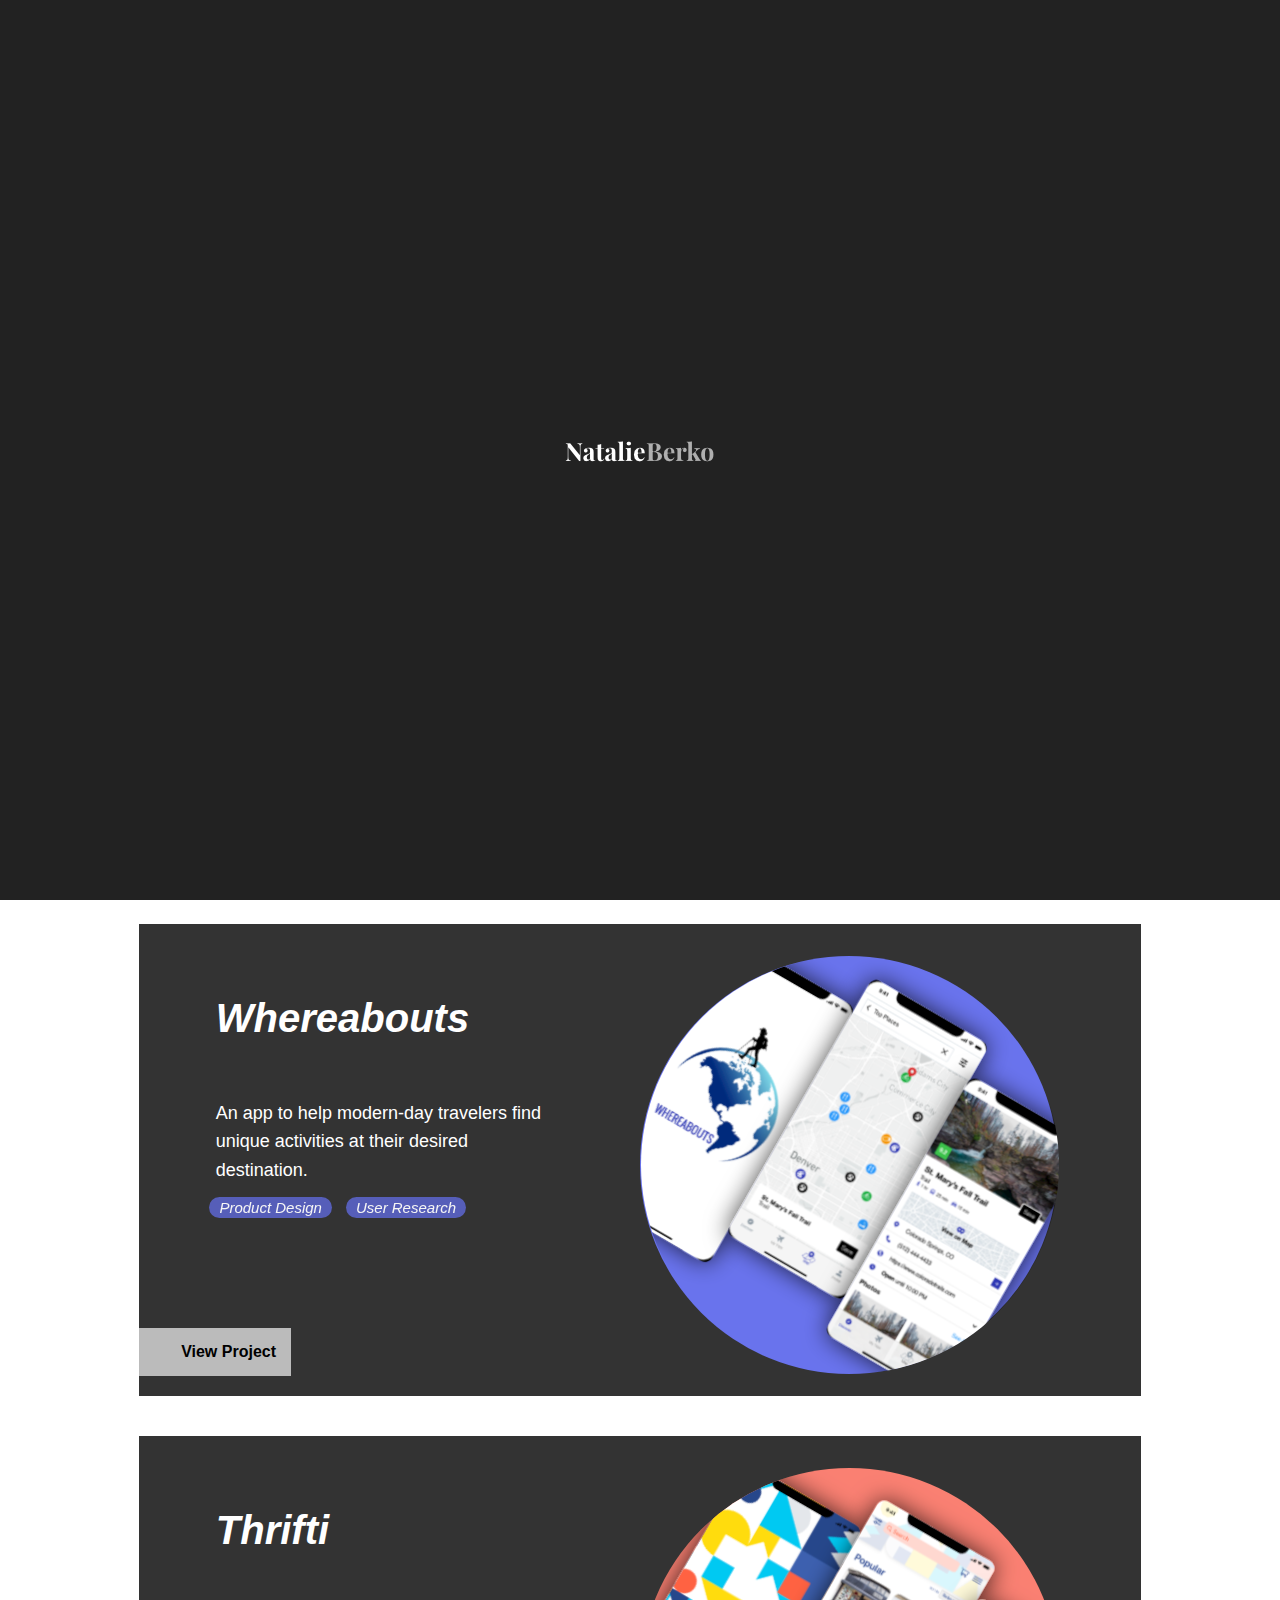
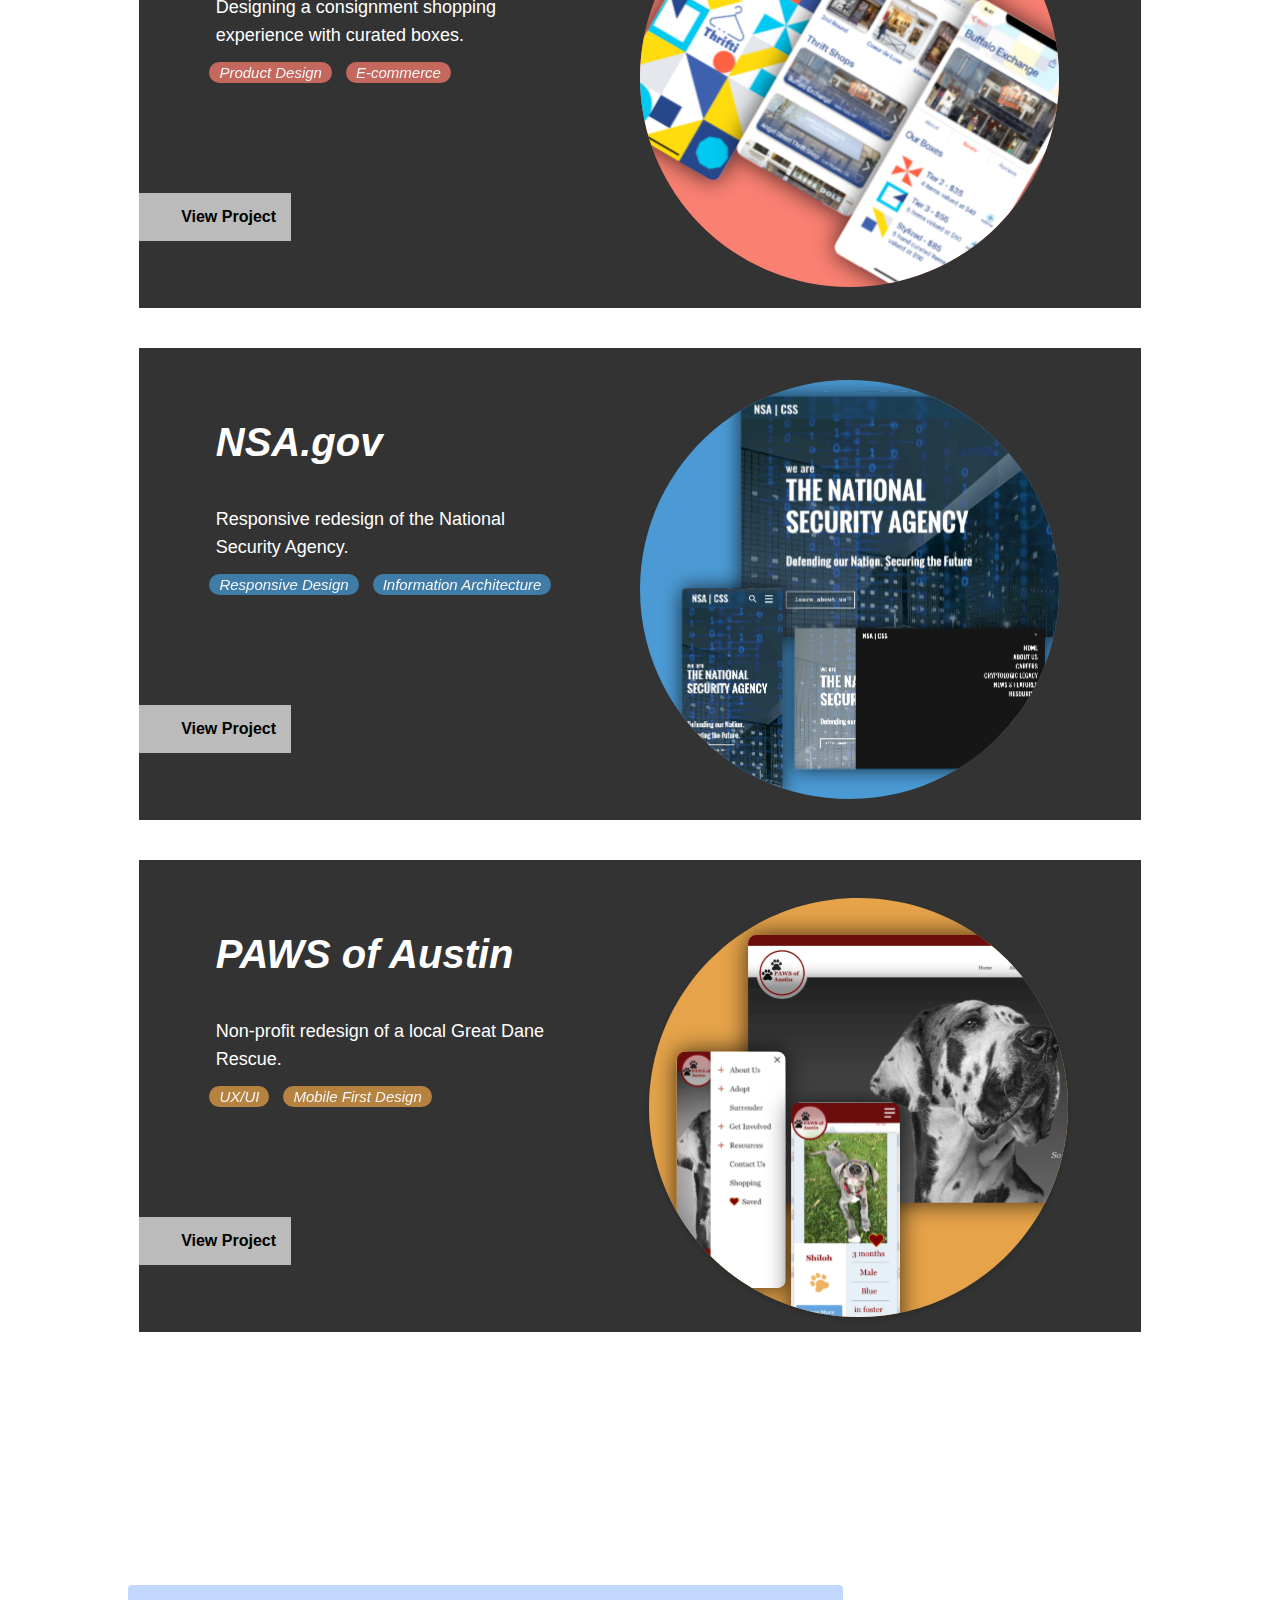
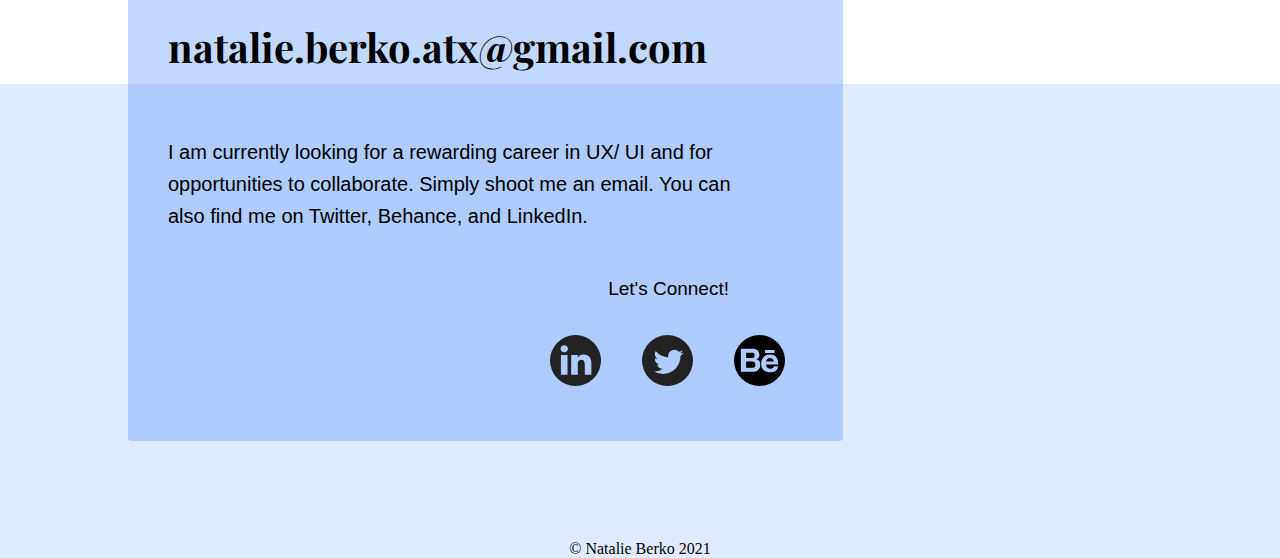
==== commit b39f8935: "iterations" ====
--- a/index.html
+++ b/index.html
@@ -20,6 +20,7 @@
         <li>Resume</li>
       </ul>
   </header>
+  
 <!--Hero Image-->
 <section class="heroImg">
   <div class="heroContent">
@@ -32,6 +33,7 @@
       <div id="heroPhoto"><img src="images/pop art image me@2x.png"></div>
     </div>
     </section>
+
 <!--My Work Section-->
 <section class="myWork" id="myWork">
         <h4 id="recentProjects"><span>RECENT PROJECTS</h4></span>
@@ -75,6 +77,8 @@
         <div id="screens4" class="workGridArea"><img src="images/PAWS image.svg"></div>
       </div>
     </section>
+
+    <!--Footer-->
     <footer class="footer" id="myFooter"> 
       <div class="contactContainer">
         <div class="contactItems">
@@ -93,6 +97,7 @@
         </div>
         <p id="copyright">© Natalie Berko 2021</p>
     </footer>
+
     <!--Preloader-->
 <div class="preloader">
   <img src="images/Natalie.png" class="natalie">
--- a/css/style.css
+++ b/css/style.css
@@ -1,6 +1,10 @@
+html {
+  scroll-behavior: smooth;
+}
 body {
   margin: 0;
 }
+/* navigation styling*/
 .logo {
   height: 40px;
   width: 40px;
@@ -9,9 +13,15 @@
 a:visited {
   color:#222222;
 }
+li:visited {
+  color: #222222;
+}
 header {
   background-color:rgba(255,255,255,.67);
   padding: 15px;
+  width: 100%;
+  position: fixed;
+  top:0;
 }
 header ul {
   float: right;
@@ -27,23 +37,13 @@
 header p {
   display: inline-block;
 }
-.sticky {
-  position: fixed;
-  top: 0;
-  width: 100vw;
-  overflow: none;
-}
-/*.sticky is a dynamic class I added and used it in the
-js file in order to create a fixed nav menu*/
-/*it works, but having some alignment issues with the 
-nav bar itself and hero image (see js notes)*/
-
-/* hero styling*/
+
+/*Hero Styling*/
 .heroImg {
-  margin-top: auto;
+  margin-top: 90px;
   background-color: #e0ebff;
   height: 633px;
-  width:100%;
+  width:100vw;
 }
 .heroContent {
   display: flex;
@@ -66,14 +66,16 @@
   line-height: 1.6;
 }
 .heroText {
-  width: 75%;
+  width: 50%;
   display: flex;
   flex-direction: column;
   overflow: hidden;
 }
 #heroPhoto{
-  width: 25%;
-}
+  width: 50%;
+}
+
+/*My Work Styling*/
 #seeWork {
   margin-top: 15vh;
   color:black;
@@ -97,10 +99,14 @@
 }
 
 /*My Work section*/
+
+ /*Title*/
  h4 {
   overflow: hidden;
   text-align: center;
   margin-top: 60px;
+  font-family: 'Playfair Display', serif;
+  font-weight: bold;
 }
 
 h4:before {
@@ -114,53 +120,55 @@
 }
 
  h4:before {
-  right: 0.5em;
-  margin-left: -61%;
-}
+  right: 0.8em;
+  margin-left: -65%;
+}
+
+ /*pill boxes in My Work section*/
 .pillBox {
   border-radius: 20px; 
   line-height: 25px;
   padding: 2px;
   padding-left: 10px;
   padding-right: 10px;
-  color: white;
+  color: whitesmoke;
   position: relative;
   bottom: 12vh;
   left: 5.5vw;
   font-family: 'Raleway', sans-serif;
+  font-style:italic;
   font-size: 15px;
 }
 #productDesign, #userResearch {
   display: inline;
-  background-color:#6973ED;
+  background-color:#565EB9;
 }
 #userResearch {
   margin-left: 10px;
 }
 #productDesign2, #Ecommerce {
   display: inline;
-  background-color:#FA8072;
+  background-color:#C4685E;
 }
 #Ecommerce {
   margin-left: 10px;
 }
 #responsiveDesign, #infoArc {
   display: inline;
-  background-color:#4B9AD5;
+  background-color:#407CA8;
 }
 #infoArc {
   margin-left: 10px;
 }
 #uxui, #mobileFirst {
   display: inline;
-  background-color:#E6A34A;
+  background-color: #B58240;
 }
 #mobileFirst {
   margin-left: 10px;
 }
 
-
-
+ /*work grid*/
 .workGrid {
     display: grid;
     margin-top: 80px;
@@ -357,6 +365,19 @@
 #project4 {
   margin-bottom: 200px;
 }
+#heroText {
+  width: 100%;
+}
+.heroContent p {
+  margin-left: 36px;
+  line-height: 1.6;
+}
+.heroContent h1 {
+  font-size: 30px;
+  margin-left: 36px;
+  width: 100%;
+}
+
 #heroPhoto {
   display: none;
 }
@@ -364,4 +385,15 @@
   height: 312px;
   width: 312px;
 }
-}
+header ul {
+  padding-right: 15px;
+}
+.logo {
+  height: 40px;
+  width: 40px;
+  padding-left: 24px;
+}
+header li {
+  padding: 0px 10px;
+}
+}
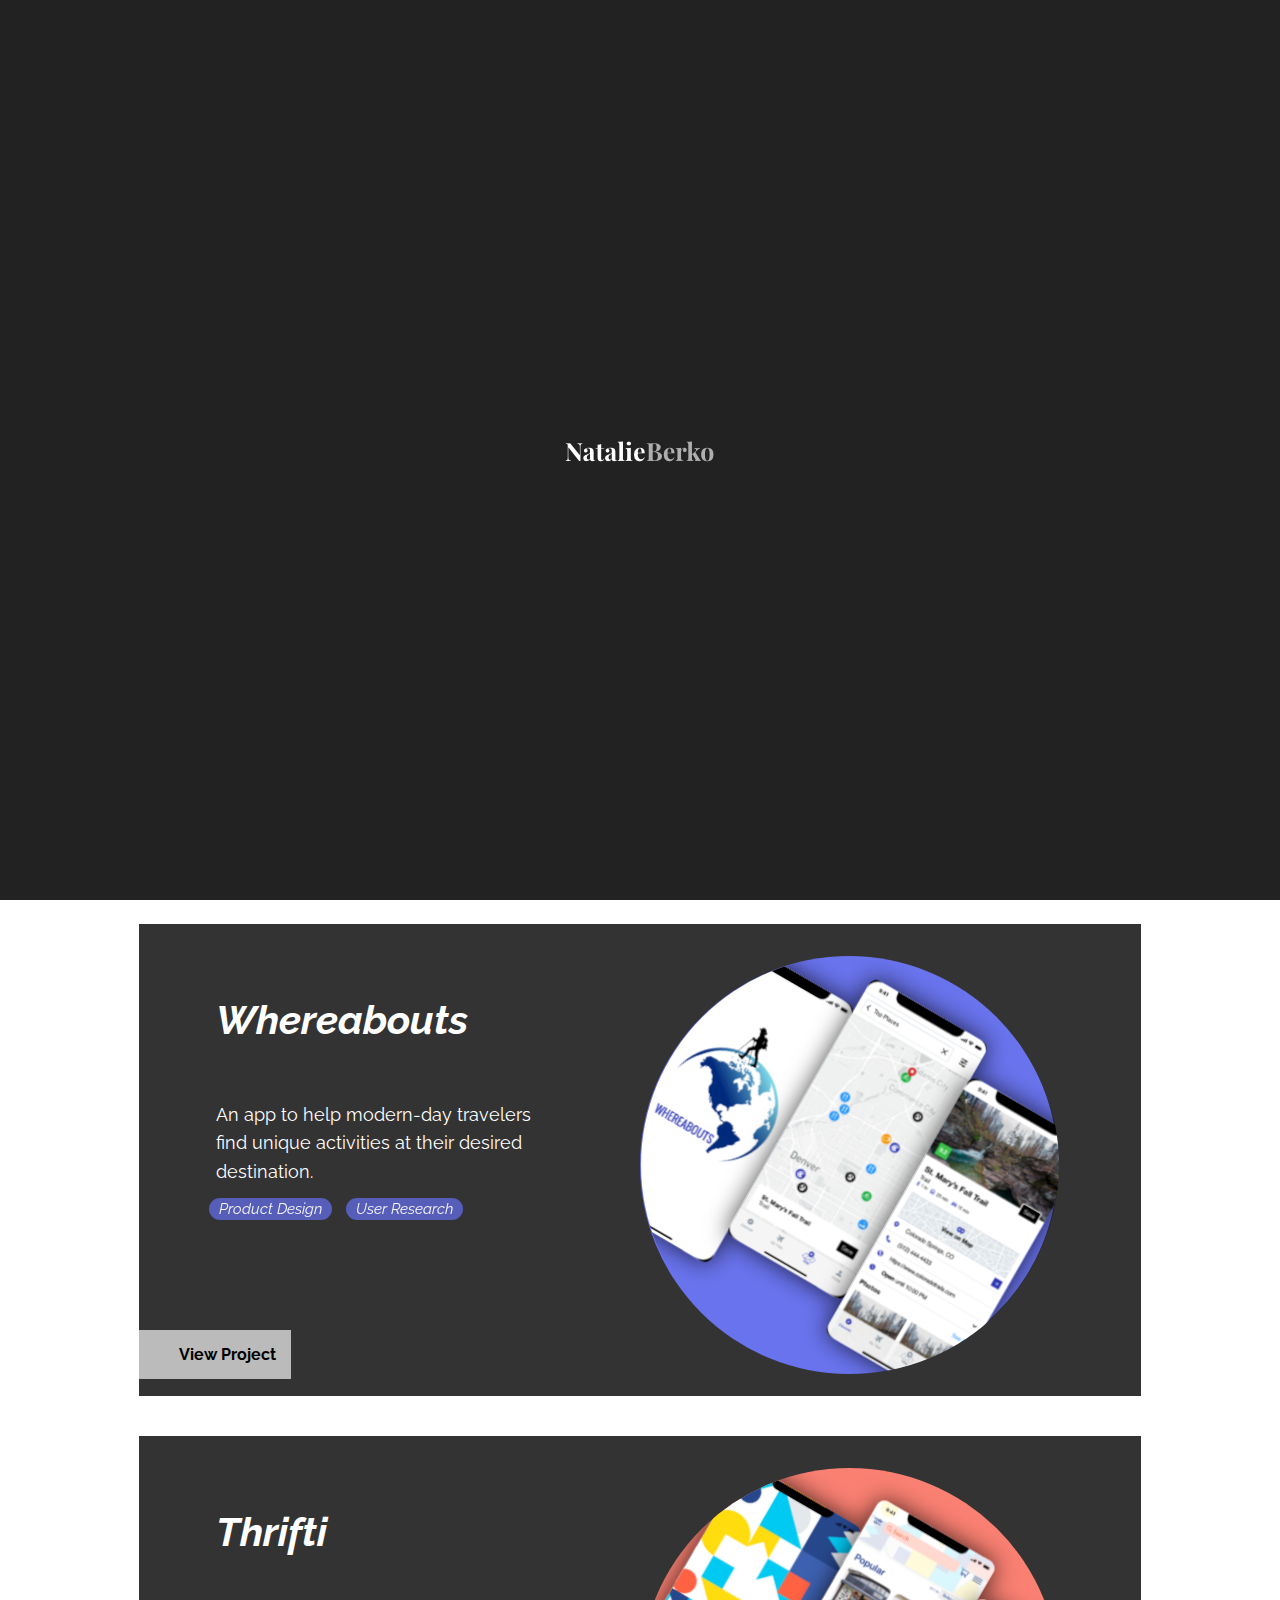
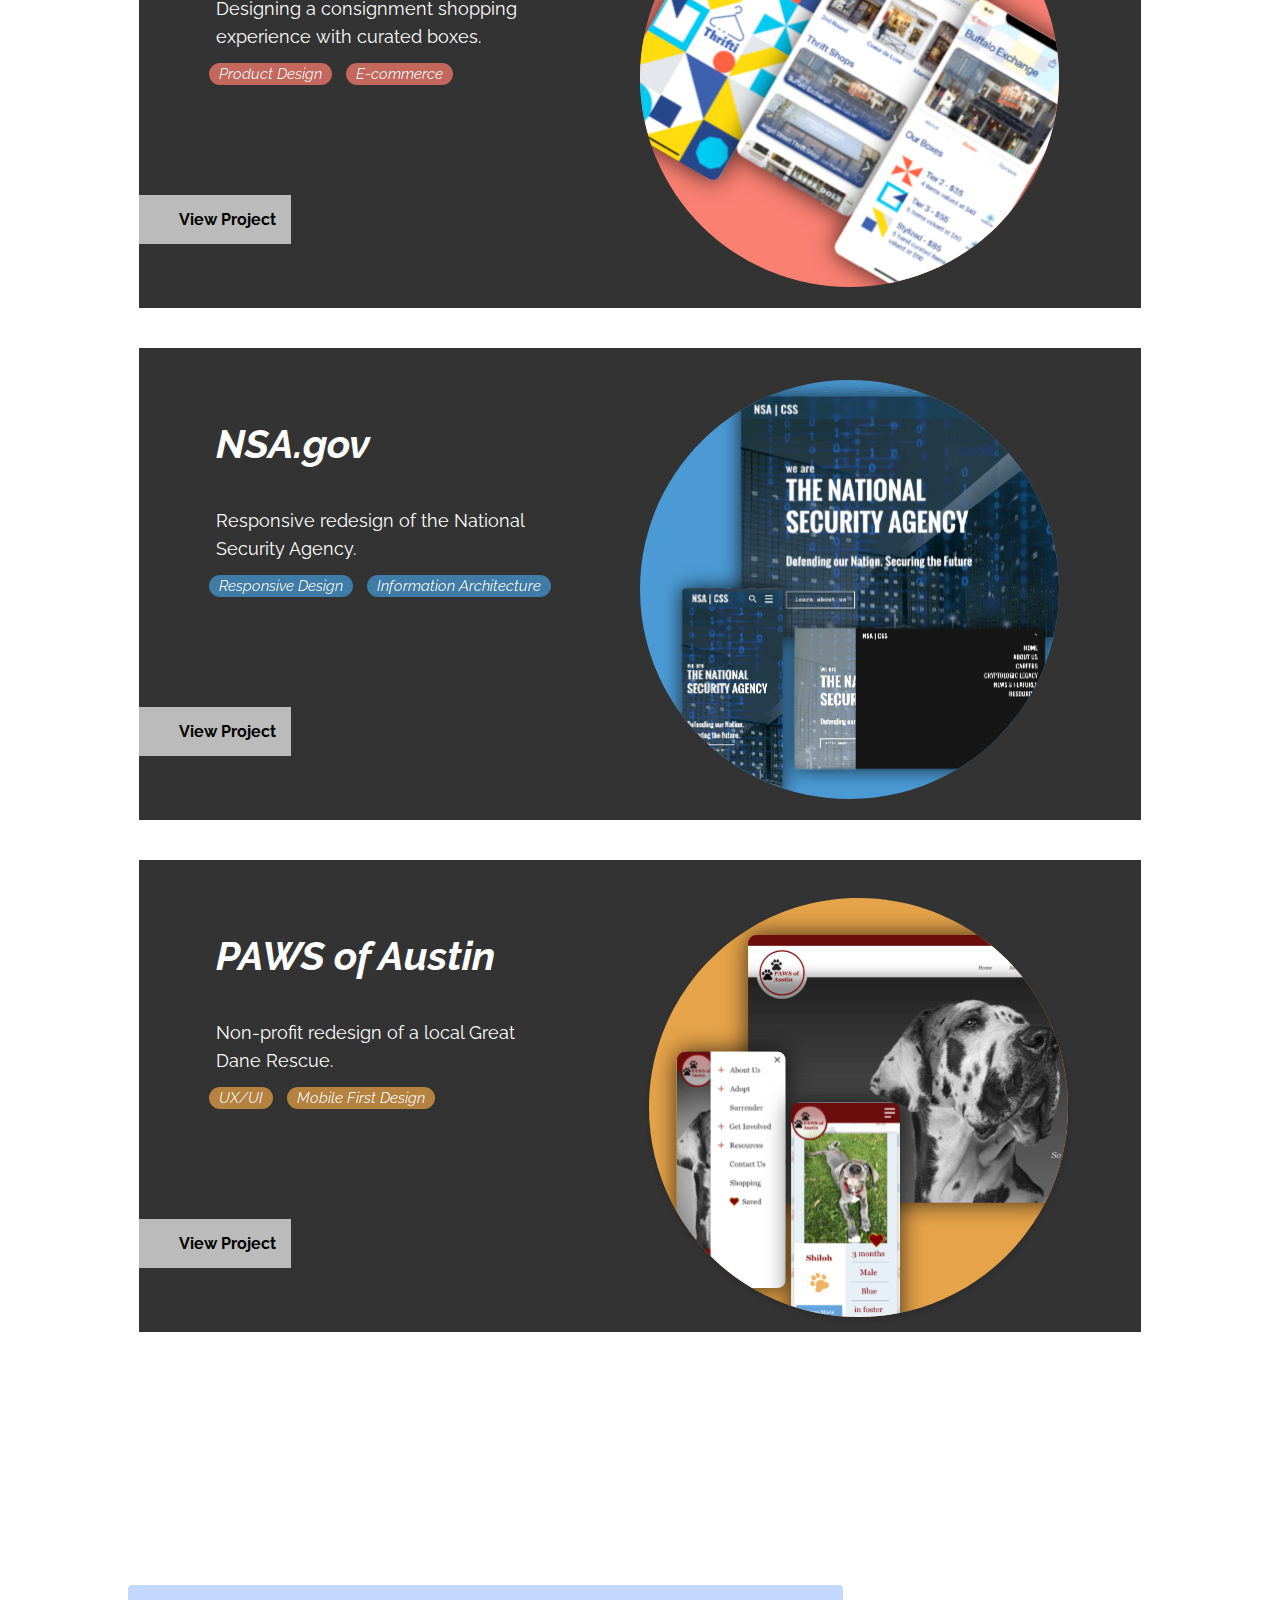
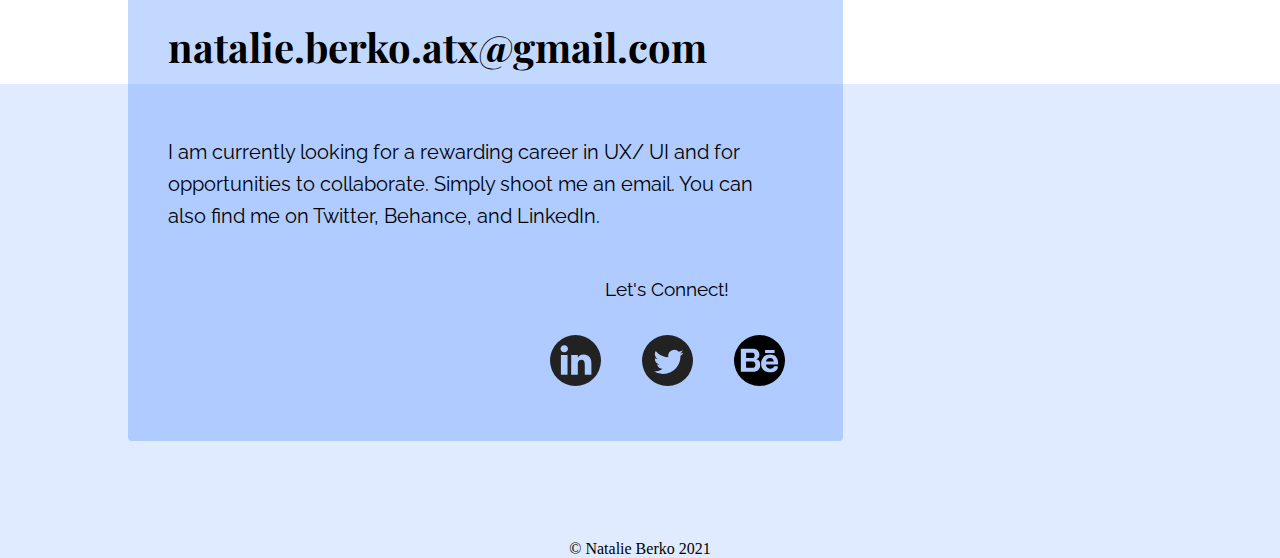
==== commit 621dea1a: "link to hw 20" ====
--- a/index.html
+++ b/index.html
@@ -6,6 +6,8 @@
     <link rel="preconnect" href="https://fonts.gstatic.com">
 <link href="https://fonts.googleapis.com/css2?family=Playfair+Display&display=swap" rel="stylesheet">
 <script src="https://code.jquery.com/jquery-3.1.0.min.js"></script>
+<link rel="preconnect" href="https://fonts.gstatic.com">
+<link href="https://fonts.googleapis.com/css2?family=Raleway&display=swap" rel="stylesheet">
   </head>
   <body>
 
@@ -63,7 +65,7 @@
                 <div><span class="pillBox" id="responsiveDesign">Responsive Design</span>
                   <span class="pillBox" id="infoArc">Information Architecture</span>
                 </div>
-                <button class="viewProject">View Project</button>
+                <a href="https://natalieberko.github.io/UX_UI_HW_20/"><button class="viewProject">View Project</button></a>
           </div>
                 <div id="screens3" class="workGridArea"><img src="images/NSA image.svg"></div>
           <div id="project4" class="workGridArea">
